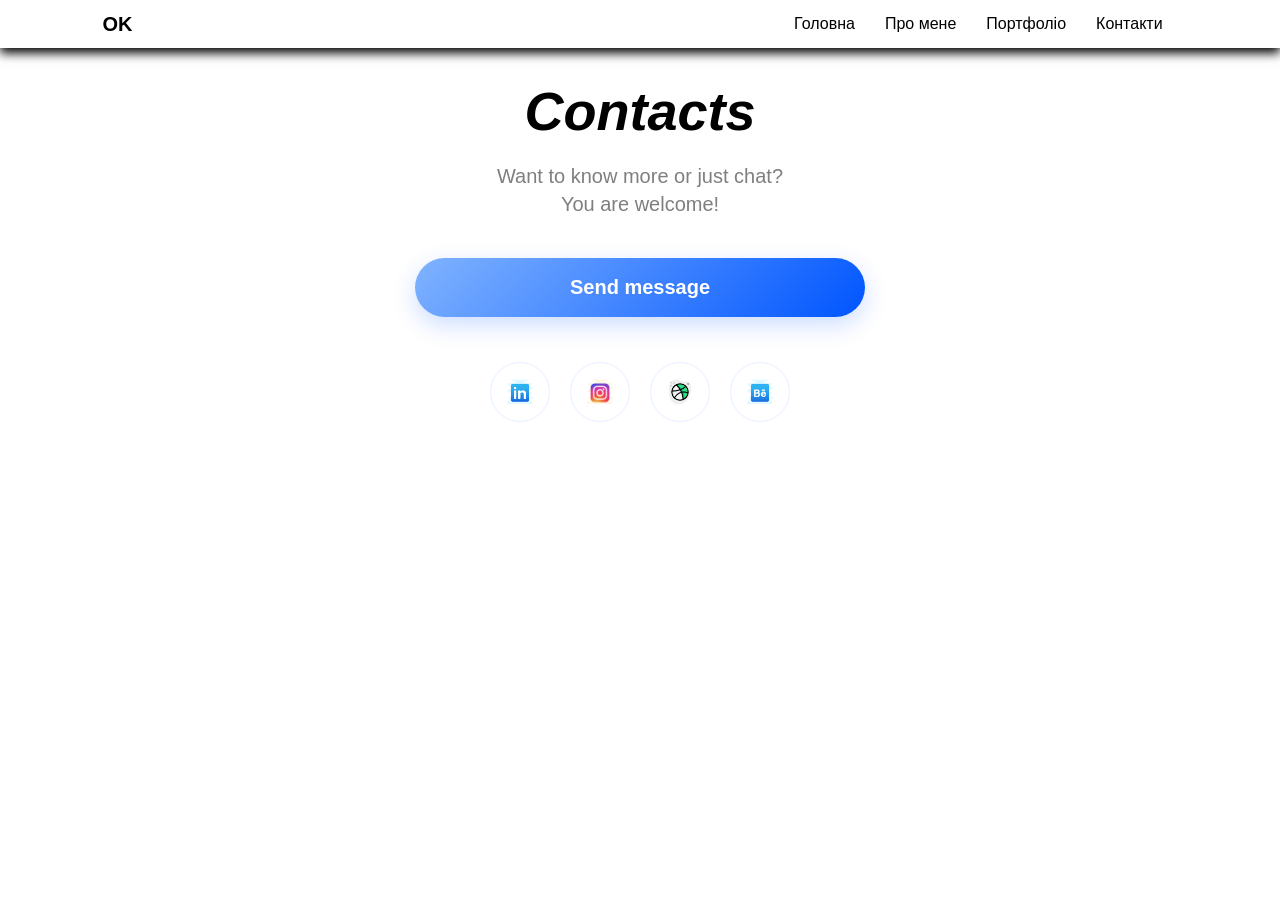
==== Contact.html @ 2362996b "Add files via upload" ====
<html>
<head>
<meta charset="UTF-8">
<meta name="viewport" content="width=device-width, initial-scale=1.0" />
<title>Головна</title>
<link rel='stylesheet' href='style.css'>
</head>
<body>
<section>
		<a href='#' class='logo'>OK</a>
		<nav>
			<ul>
				<li><a href='index.html'>Головна</a></li>
				<li><a href='Prome.html'>Про мене</a>
					<ul>
						<li><a href='Skils.html'>Навички</a>
						<ul>
							<li><a href='Word.html'>Microsof Word</a></li>
					<li><a href='Figma.html'>Figma</a></li>
					<li><a href='PDF.html'>Microsof PDF</a></li>
						</ul>
						</li>
					</ul>
					</li>
				<li><a href='Portfel.html'>Портфоліо</a>
				<ul>
					<li><a href='https://seasmokeoysterco.com'>Sea Smoke</a></li>
					<li><a href='https://dribbble.com/shots/27786717-Architecture-Studio-Website-Design-Make-Good'>Make</a></li>
					<li><a href='https://dribbble.com/shots/15870007-tipme-Tipping-app-concept'>TipeMe</a></li>
				</ul>
				</li>
				<li><a href='Contact.html'>Контакти</a></li>
			</ul>
		</nav>
	</section>
	<main class="contacts-section">
    <div class="contacts-container">
        <!-- Главный заголовок -->
        <h1 class="contacts-title">Contacts</h1>
        
        <!-- Подзаголовок (серый текст по центру) -->
        <p class="contacts-subtitle">
            Want to know more or just chat?<br>You are welcome!
        </p>
        
        <!-- Большая синяя кнопка (можно заменить '#' на ссылку на ваш Telegram или email) -->
        <a href="https://mail.google.com/mail/u/0/?fs=1&tf=cm" class="btn-send-message">Send message</a>
        
        <!-- Блок круглых социальных кнопок -->
        <div class="social-links">
            <!-- LinkedIn -->
            <a href="https://www.linkedin.com" class="social-icon-link" target="_blank" aria-label="LinkedIn">
                <img src="in.png" alt="LinkedIn">
            </a>
            <!-- Instagram -->
            <a href="https://www.instagram.com" class="social-icon-link" target="_blank" aria-label="Instagram">
                <img src="inst.png" alt="Instagram">
            </a>
            <!-- Dribbble (Иконка мяча) -->
            <a href="https://www.instagram.com" class="social-icon-link" target="_blank" aria-label="Dribbble">
                <img src="dr.png" alt="Dribbble">
            </a>
            <!-- Behance -->
            <a href="https://www.instagram.com" class="social-icon-link" target="_blank" aria-label="Behance">
                <img src="be.png" alt="Behance">
            </a>
        </div>
    </div>
</main>
</body>
</html>
---- style.css ----
*{
	margin:0;
	padding:0;
	box-sizing:border-box;
	font-family: sans-serif;
	list-style: none;
	text-decoration:none;
}
body{
	font-family: Calibri, Helveica, sans-serif;
	font-size: 14px;
}

section{
	position:fixed;
	top:0;
	left:0;
	right:0;
	background:#fff;
	display:flex;
	justify-content:space-between;
	align-items:center;
	padding: 0 8%;
	box-shadow: 0 5px 10px #000;
}

section .logo{
	font-size:20px;
	font-weight:900;
	color:#000;
	transition: .5s;
}

section .logo:hover{
transform: scale(1.2);
}

section nav ul li{
position:relative;
float:left; 
}
section nav ul li a{
	padding:15px;
	color:#000;
	font-size:16px;
	display:block;
}
section nav ul li a:hover{
	background:#000;
	color:#fff;
}

nav ul li ul {
	position:absolute;
	left:0;
	width:180px;
	background:#fff;
	display: none;
}

nav ul li ul li{
	width:100%;
	border: 1px solid rgba(0,0,0,.1);
}

nav ul li ul li ul{
	left:180px;
	top:0;
}

nav ul li:hover > ul{
	display:initial;
}


a{
text-decoration: none;	
}

div.hero{
	width: 896px;
	height:1316px;
	background-image: url(portrait.jpg);
	background-repeat: no-repeat;  
    background-position: center;   
    background-size: cover;        
	margin: 0 auto;  
	padding:100px;
}
.title {
  color: #ffffff;
  font-size: 80px;
  font-weight: 900;
  font-style: italic; /* Делаем шрифт наклонным, как в PDF */
  line-height: 1.1;
  letter-spacing: -0.5px;
  margin-bottom: 12px;
 
}

.sub {
  color: rgba(255, 255, 255, 0.85); /* Белый цвет с легкой прозрачностью */
  font-size: 26px;
  font-weight: 500;
}
.skills-card {
  width: 100%;
  background-color: #eef1f6; 
  padding: 40px 20px;
  box-sizing: border-box;
  margin-top: 30px;
}

/* Ограничиваем ширину контента, чтобы текст не улетал далеко от звёзд */
.skills-inner-content {
  max-width: 450px; /* Идеальное расстояние между текстом и звёздами */
  margin: 0 auto;   /* Центрирует список по центру экрана */
}

/* Увеличенный заголовок SKILLS */
.skills-main-title {
  font-family: 'Arial', sans-serif;
  font-size: 32px;
  font-weight: bold;
  letter-spacing: 1px;
  color: #111111;
  margin-bottom: 30px;
 
}

/* Строка с одним навыком */
.skill-item-row {
  display: flex;
  justify-content: space-between; 
  align-items: center;
  margin-bottom: 25px;
}

/* Название навыка */
.skill-item-name {
  font-family: 'Arial', sans-serif;
  font-size: 20px;
  font-weight: 600;
  color: #333333;
}

/* Группа звёзд */
.stars-group {
  display: flex;
  gap: 4px; /* Небольшой отступ между символами */
}

/* Стиль обычной (пустой/тусклой) звёздочки */
.star {
  font-size: 26px; /* Размер звёзд */
  color: #cbd5e1;  /* Светло-серый цвет */
  line-height: 1;
}

/* Закрашенная активная звёздочка */
.star.filled {
  color: #222222; /* Чёрный цвет для активных звёзд, как на макете */
}
/* СТИЛИ ДЛЯ НИЖНЕГО МЕНЮ */
.bottom-navigation {
  width: 100%;
  background-color: #ffffff; /* Белый фон панели, как на скриншоте */
  padding: 20px 0;           /* Внутренние отступы сверху и снизу */
  border-top: 1px solid #e2e8f0; /* Легкая аккуратная линия сверху панели */
  margin-top: 40px;          /* Отступ сверху от блока навыков */
}

/* Контейнер для центрирования ссылок */
.nav-inner-container {
  max-width: 450px;          /* Ограничиваем ширину, чтобы меню соответствовало списку навыков */
  margin: 0 auto;            /* Центрируем блок по центру экрана */
  display: flex;
  justify-content: space-between; /* Равномерно распределяем ссылки в один ряд */
  padding: 0 15px;           /* Небольшие отступы по бокам для мобильных */
}

/* Стили для ссылок меню */
.nav-link {
  font-family: 'Arial', sans-serif;
  font-size: 16px;           /* Размер шрифта, как на скриншоте */
  font-weight: 500;
  color: #000000;            /* Черный цвет текста */
  text-decoration: none;     /* Убираем стандартное подчеркивание ссылок */
  transition: color 0.2s ease; /* Плавный переход цвета при наведении */
}

/* Эффект при наведении курсора */
.nav-link:hover {
  color: #2b7fff;            /* При наведении ссылка станет синей, в цвет градиента */
}

/* Стили для ссылки-обёртки */
.instagram-click-link {
  display: inline-block;
  text-decoration: none;
  vertical-align: middle;
}

/* Стили для самой картинки-иконки */
.instagram-click-icon {
  width: 30px;              /* Идеальный размер иконки по ширине */
  height: 30px;             /* Идеальный размер иконки по высоте */
  object-fit: contain;      /* Защищает картинку от искажения и растягивания */
  transition: transform 0.2s ease, opacity 0.2s ease; /* Плавный эффект при наведении */
}

/* Эффект при наведении курсора */
.instagram-click-icon:hover {
  transform: scale(1.1);    /* Иконка слегка увеличится, показывая, что она кликабельна */
  opacity: 0.8;             /* Станет чуть-чуть прозрачнее */
}





/* Стили для ссылки-обёртки */
.telegram-click-link {
  display: inline-block;
  text-decoration: none;
  vertical-align: middle;
}

/* Стили для самой картинки-иконки */
.telegram-click-icon {
  width: 30px;              /* Идеальный размер иконки по ширине */
  height: 30px;             /* Идеальный размер иконки по высоте */
  object-fit: contain;      /* Защищает картинку от искажения и растягивания */
  transition: transform 0.2s ease, opacity 0.2s ease; /* Плавный эффект при наведении */
}

/* Эффект при наведении курсора */
.telegram-click-icon:hover {
  transform: scale(1.1);    /* Иконка слегка увеличится, показывая, что она кликабельна */
  opacity: 0.8;             /* Станет чуть-чуть прозрачнее */
}





.about-section {
    background-color: #ffffff; 
    padding: 80px 20px;       
    width: 100%;
    display: flex;
    justify-content: center;  
}

.about-container {
    max-width: 750px;
    width: 100%;
    text-align: center;       
    font-family: -apple-system, BlinkMacSystemFont, "Segoe UI", Roboto, Helvetica, Arial, sans-serif;
}

.about-title {
    font-size: 64px;
    font-weight: 900;
    font-style: italic;
    color: #000000; /* Заголовок остается глубоким черным */
    margin-bottom: 40px;
    letter-spacing: -1px;
}

.about-title span {
    color: #0055ff; 
}

.about-text {
    font-size: 24px;
    line-height: 1.5;
    color: #7f7f7f; /* Серый цвет для всего текста ("Hi, I'm..." и далее) */
    margin-bottom: 35px;
    font-weight: 400;
    margin-left: auto;
    margin-right: auto;
}

.about-text:last-child {
    margin-bottom: 0;
}







.skills-section {
    background-color: #f4f8ff; /* Очень легкий голубоватый фон секции */
    padding: 60px 20px;
    width: 100%;
    display: flex;
    justify-content: center;
}

.skills-container {
    max-width: 480px; /* Ограничиваем общую ширину для эффекта мобильного приложения */
    width: 100%;
    text-align: center;
    font-family: -apple-system, BlinkMacSystemFont, "Segoe UI", Roboto, Helvetica, Arial, sans-serif;
}

.skills-title {
    font-size: 48px;
    font-weight: 900;
    font-style: italic;
    color: #000000;
    margin-bottom: 10px;
}

.skills-subtitle {
    font-size: 18px;
    color: #7f7f7f;
    margin-bottom: 40px;
}

/* Сетка для карточек */
.skills-cards {
    display: flex;
    flex-direction: column;
    gap: 25px; /* Расстояние между карточками */
}

/* Сама карточка */
.skill-card {
    background-color: #f4f8ff;
    border-radius: 24px;
    padding: 25px 30px;
    box-shadow: 0 10px 30px rgba(0, 85, 255, 0.05); /* Легкая размытая тень */
    position: relative;
    overflow: hidden;
    text-align: left;
}

/* Синяя полоска в самом низу карточки */
.skill-card::after {
    content: '';
    position: absolute;
    bottom: 0;
    left: 10%;
    width: 80%;
    height: 4px;
    background: linear-gradient(90deg, #0055ff, #80b3ff);
    border-radius: 2px 2px 0 0;
}

/* Верхняя часть карточки (лого + имя) */
.skill-header {
    display: flex;
    align-items: center;
    gap: 20px;
    margin-bottom: 25px;
}

.skill-icon {
    width: 55px;
    height: 55px;
    object-fit: contain;
}

.skill-name {
    font-size: 24px;
    font-weight: 900;
    font-style: italic;
    line-height: 1.1;
    color: #000000;
}

/* Для Figma (название в одну строку) */
.skill-name-single {
    font-size: 24px;
    font-weight: 900;
    font-style: italic;
    color: #000000;
}

/* Нижняя часть карточки (тег + звезды) */
.skill-footer {
    display: flex;
    justify-content: space-between;
    align-items: center;
}

/* Синяя кнопка-тег "Perfectly" */
.skill-tag {
    background-color: #3b82f6;
    color: #ffffff;
    padding: 6px 20px;
    border-radius: 15px;
    font-size: 14px;
    font-weight: bold;
}

/* Блок со звездами */
.stars {
    display: flex;
    gap: 4px;
}

.star {
    font-size: 22px;
    color: #d1e2ff; /* Цвет пустых звезд */
}

.star.filled {
    color: #3b82f6; /* Синий цвет для заполненных звезд */
}
body.bg{
	background-color:#f4f8ff;
}




.portfolio-section {
    background-color: #ffffff; /* Чистый белый фон секции */
    padding: 60px 20px;
    width: 100%;
    display: flex;
    justify-content: center;
}

.portfolio-container {
    max-width: 480px; /* Ширина под мобильный формат макета */
    width: 100%;
    text-align: center;
    font-family: -apple-system, BlinkMacSystemFont, "Segoe UI", Roboto, Helvetica, Arial, sans-serif;
}

/* Крупный жирный заголовок курсивом */
.portfolio-title {
    font-size: 54px;
    font-weight: 900;
    font-style: italic;
    color: #0d1b2a; /* Очень темный сине-черный оттенок */
    margin-bottom: 50px;
    letter-spacing: -1px;
}

/* Контейнер списка проектов */
.portfolio-grid {
    display: flex;
    flex-direction: column;
    gap: 45px; /* Расстояние между проектами */
}

.portfolio-item {
    width: 100%;
}

/* Общий стиль ссылки-карточки */
.portfolio-link {
    text-decoration: none;
    display: inline-block;
    width: 100%;
    color: inherit;
}

/* Обертка для картинки, чтобы задать правильное скругление */
.portfolio-image-wrapper {
    width: 100%;
    border-radius: 36px; /* Сильное скругление углов как на макете */
    overflow: hidden;
    margin-bottom: 20px;
    box-shadow: 0 4px 20px rgba(0, 0, 0, 0.08); /* Легкая тень для объема */
    background-color: #e5e5e5; /* Серый фон пока картинка загружается */
    aspect-ratio: 16 / 9; /* Удерживает правильные пропорции прямоугольника */
}

.portfolio-image {
    width: 100%;
    height: 100%;
    object-fit: cover; /* Картинка красиво заполняет всю область */
    display: block;
    transition: transform 0.3s ease;
}

/* Небольшой эффект приближения при наведении мышки на работу */
.portfolio-link:hover .portfolio-image {
    transform: scale(1.03);
}

/* Стили текстовой подписи под картинкой */
.portfolio-item-title {
    font-size: 20px;
    font-weight: 500;
    color: #000000;
    text-decoration: underline; /* Подчеркнутый текст как на картинке */
    text-underline-offset: 6px; /* Небольшой отступ линии от текста */
    transition: color 0.2s ease;
}

/* Меняем цвет подчеркнутого текста при наведении */
.portfolio-link:hover .portfolio-item-title {
    color: #0055ff;
}





.contacts-section {
    background-color: #ffffff; /* Белый фон */
    padding: 80px 20px;
    width: 100%;
    display: flex;
    justify-content: center;
}

.contacts-container {
    max-width: 450px; /* Мобильная ширина по макету */
    width: 100%;
    text-align: center;
    font-family: -apple-system, BlinkMacSystemFont, "Segoe UI", Roboto, Helvetica, Arial, sans-serif;
}

/* Крупный жирный заголовок курсивом */
.contacts-title {
    font-size: 54px;
    font-weight: 900;
    font-style: italic;
    color: #000000;
    margin-bottom: 20px;
}

/* Серый текст описания */
.contacts-subtitle {
    font-size: 20px;
    line-height: 1.4;
    color: #7f7f7f;
    margin-bottom: 40px;
    font-weight: 400;
}

/* Большая кнопка "Send message" с градиентом */
.btn-send-message {
    display: block;
    width: 100%;
    background: linear-gradient(135deg, #80b3ff 0%, #0055ff 100%); /* Плавный градиент */
    color: #ffffff;
    font-size: 20px;
    font-weight: bold;
    text-decoration: none;
    padding: 18px 0;
    border-radius: 30px; /* Полностью скругленная кнопка */
    box-shadow: 0 8px 25px rgba(0, 85, 255, 0.2); /* Легкая синяя тень */
    margin-bottom: 45px;
    transition: transform 0.2s ease, box-shadow 0.2s ease;
}

/* Эффект при наведении на кнопку */
.btn-send-message:hover {
    transform: translateY(-2px);
    box-shadow: 0 12px 30px rgba(0, 85, 255, 0.3);
}

/* Контейнер для иконок соцсетей */
.social-links {
    display: flex;
    justify-content: center;
    gap: 20px; /* Расстояние между кругами */
}

/* Круглая подложка для иконок */
.social-icon-link {
    display: flex;
    align-items: center;
    justify-content: center;
    width: 60px;
    height: 60px;
    border: 1px solid #e5efff; /* Очень тонкая нежная рамка */
    border-radius: 50%; /* Идеальный круг */
    text-decoration: none;
    transition: background-color 0.2s ease, border-color 0.2s ease;
}

/* Размер иконок внутри круга */
.social-icon-link img {
    width: 26px;
    height: 26px;
    object-fit: contain;
}

/* Эффект при наведении на круглую иконку */
.social-icon-link:hover {
    background-color: #f0f5ff; /* Легкий синий фон при наведении */
    border-color: #0055ff;      /* Рамка становится ярче */
}









/* ===================================================
   ИЗОЛИРОВАННЫЙ БЛОК ГАЛЕРЕИ (ПК, ПЛАНШЕТ, СМАРТФОН)
====================================================== */

/* Обертка блока (задает независимый белый фон и отступы) */
.independent-gallery-wrapper {
    background-color: #ffffff !important;
    padding: 80px 20px !important;
    width: 100% !important;
    box-sizing: border-box !important;
    display: flex !important;
    justify-content: center !important;
}

/* Контейнер, ограничивающий максимальную ширину на ПК */
.independent-gallery-container {
    max-width: 1200px !important;
    width: 100% !important;
    box-sizing: border-box !important;
}

/* Независимый заголовок */
.independent-gallery-title {
    font-family: Arial, sans-serif !important;
    font-size: 36px !important;
    font-weight: 900 !important;
    font-style: italic !important;
    color: #000000 !important;
    text-align: center !important;
    margin: 0 0 40px 0 !important;
}

/* Сетка: по умолчанию режим для ПК (4 колонки в ряд) */
.independent-gallery-grid {
    display: grid !important;
    grid-template-columns: repeat(4, 1fr) !important;
    gap: 20px !important;
    width: 100% !important;
    box-sizing: border-box !important;
}

/* Элемент сетки */
.independent-gallery-item {
    position: relative !important;
    border-radius: 20px !important;
    overflow: hidden !important;
    aspect-ratio: 1 / 1 !important; /* Квадратные карточки */
    box-shadow: 0 4px 15px rgba(0,0,0,0.06) !important;
    cursor: pointer !important;
    box-sizing: border-box !important;
}

/* Картинка внутри карточки */
.independent-gallery-img {
    width: 100% !important;
    height: 100% !important;
    object-fit: cover !important;
    display: block !important;
    transition: transform 0.4s ease !important;
}

/* Синий фон-эффект при наведении */
.independent-gallery-overlay {
    position: absolute !important;
    top: 0 !important;
    left: 0 !important;
    width: 100% !important;
    height: 100% !important;
    background-color: rgba(0, 85, 255, 0.75) !important;
    display: flex !important;
    align-items: center !important;
    justify-content: center !important;
    opacity: 0 !important;
    transition: opacity 0.3s ease !important;
}

/* Кнопка внутри эффекта наведения */
.independent-gallery-btn {
    color: #ffffff !important;
    font-family: Arial, sans-serif !important;
    font-weight: bold !important;
    font-size: 16px !important;
    border: 2px solid #ffffff !important;
    padding: 8px 20px !important;
    border-radius: 20px !important;
    text-transform: uppercase !important;
}

/* Работа анимации ховера */
.independent-gallery-item:hover .independent-gallery-img {
    transform: scale(1.08) !important;
}
.independent-gallery-item:hover .independent-gallery-overlay {
    opacity: 1 !important;
}

/* ===================================================
   АДАПТИВНЫЕ МЕДИА-ЗАПРОСЫ ДЛЯ ЭТОГО БЛОКА
====================================================== */

/* 📟 ДЛЯ ПЛАНШЕТОВ (Экран меньше 992px) — Сетка превращается в 2х2 */
@media (max-width: 992px) {
    .independent-gallery-grid {
        grid-template-columns: repeat(2, 1fr) !important;
        gap: 15px !important;
    }
}

/* 📱 ДЛЯ СМАРТФОНОВ (Экран меньше 576px) — Картинки выстраиваются в 1 колонку */
@media (max-width: 576px) {
    .independent-gallery-grid {
        grid-template-columns: repeat(1, 1fr) !important;
        gap: 20px !important;
    }
    
    .independent-gallery-item {
        aspect-ratio: 4 / 3 !important; /* На телефонах прямоугольный вид удобнее */
    }
}
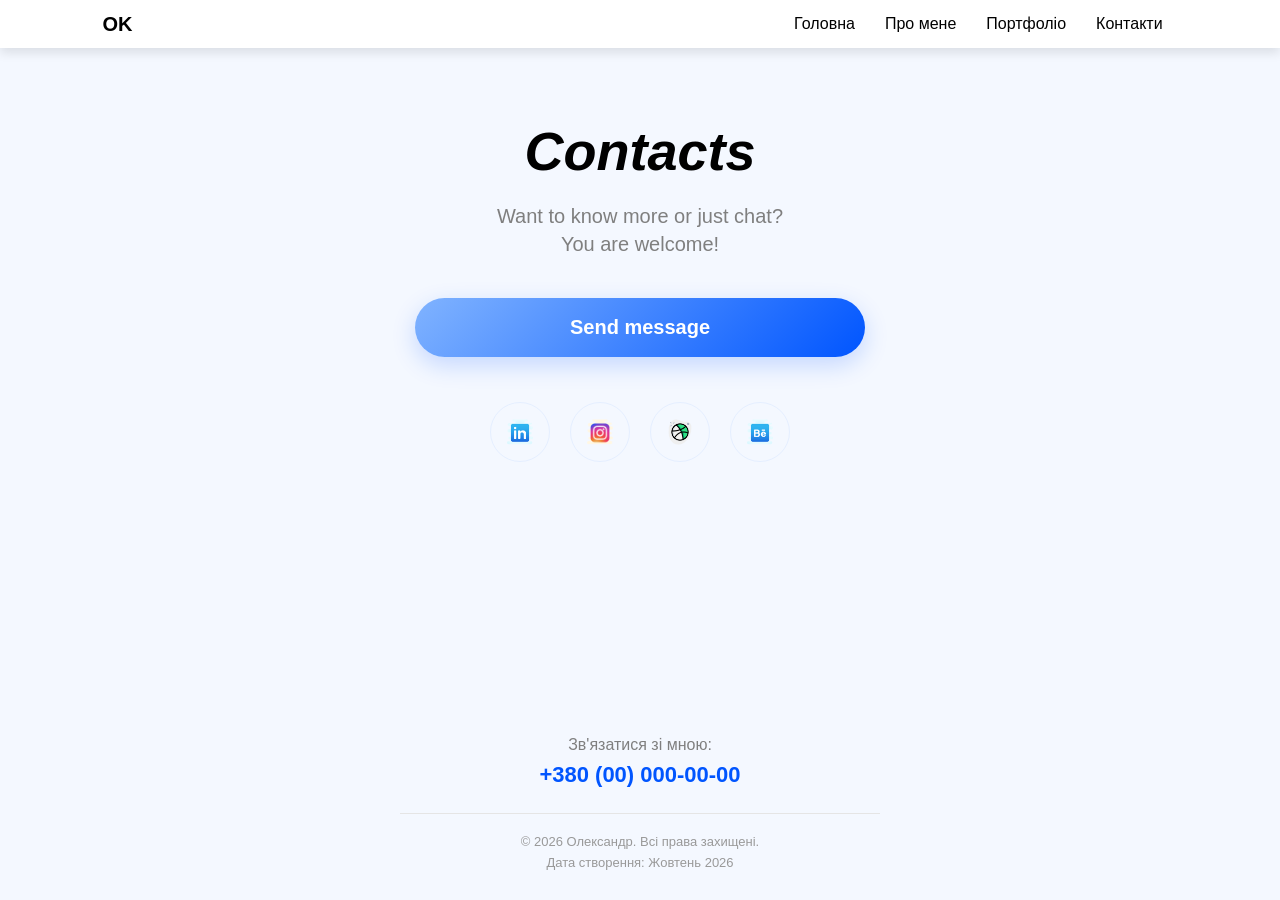
==== commit d2a10d8f: "Add files via upload" ====
--- a/Contact.html
+++ b/Contact.html
@@ -5,7 +5,7 @@
 <title>Головна</title>
 <link rel='stylesheet' href='style.css'>
 </head>
-<body>
+<body class='bg'>
 <section>
 		<a href='#' class='logo'>OK</a>
 		<nav>
@@ -67,5 +67,28 @@
         </div>
     </div>
 </main>
+<!-- АВТОНОМНИЙ ПРОЗОРИЙ ПІДВАЛ САЙТУ (FOOTER) -->
+<footer class="uc-centered-footer">
+    <div class="uc-centered-container">
+        
+        <!-- Номер телефону -->
+        <div class="uc-centered-row">
+            <span class="uc-centered-label">Зв'язатися зі мною:</span>
+            <!-- Замініть номер на свій реальний -->
+            <a href="tel:+380000000000" class="uc-centered-phone">+380 (00) 000-00-00</a>
+        </div>
+        
+        <!-- Тонка світла лінія розмежування -->
+        <hr class="uc-centered-divider">
+        
+        <!-- Дати та копірайт -->
+        <div class="uc-centered-info-block">
+            <p class="uc-centered-copy">&copy; 2026 Олександр. Всі права захищені.</p>
+            <p class="uc-centered-date">Дата створення: Жовтень 2026</p>
+        </div>
+        
+    </div>
+</footer>
+<!-- /АВТОНОМНИЙ ПРОЗОРИЙ ПІДВАЛ САЙТУ (FOOTER) -->
 </body>
 </html>
--- a/style.css
+++ b/style.css
@@ -1,597 +1,972 @@
-*{
-	margin:0;
-	padding:0;
-	box-sizing:border-box;
-	font-family: sans-serif;
-	list-style: none;
-	text-decoration:none;
-}
-body{
-	font-family: Calibri, Helveica, sans-serif;
-	font-size: 14px;
-}
-
-section{
-	position:fixed;
-	top:0;
-	left:0;
-	right:0;
-	background:#fff;
-	display:flex;
-	justify-content:space-between;
-	align-items:center;
-	padding: 0 8%;
-	box-shadow: 0 5px 10px #000;
-}
-
-section .logo{
-	font-size:20px;
-	font-weight:900;
-	color:#000;
-	transition: .5s;
-}
-
-section .logo:hover{
-transform: scale(1.2);
-}
-
-section nav ul li{
-position:relative;
-float:left; 
-}
-section nav ul li a{
-	padding:15px;
-	color:#000;
-	font-size:16px;
-	display:block;
-}
-section nav ul li a:hover{
-	background:#000;
-	color:#fff;
-}
-
-nav ul li ul {
-	position:absolute;
-	left:0;
-	width:180px;
-	background:#fff;
-	display: none;
-}
-
-nav ul li ul li{
-	width:100%;
-	border: 1px solid rgba(0,0,0,.1);
-}
-
-nav ul li ul li ul{
-	left:180px;
-	top:0;
-}
-
-nav ul li:hover > ul{
-	display:initial;
-}
-
-
-a{
-text-decoration: none;	
-}
-
-div.hero{
-	width: 896px;
-	height:1316px;
-	background-image: url(portrait.jpg);
-	background-repeat: no-repeat;  
-    background-position: center;   
-    background-size: cover;        
-	margin: 0 auto;  
-	padding:100px;
-}
-.title {
-  color: #ffffff;
-  font-size: 80px;
-  font-weight: 900;
-  font-style: italic; /* Делаем шрифт наклонным, как в PDF */
-  line-height: 1.1;
-  letter-spacing: -0.5px;
-  margin-bottom: 12px;
- 
-}
-
-.sub {
-  color: rgba(255, 255, 255, 0.85); /* Белый цвет с легкой прозрачностью */
-  font-size: 26px;
-  font-weight: 500;
-}
-.skills-card {
-  width: 100%;
-  background-color: #eef1f6; 
-  padding: 40px 20px;
-  box-sizing: border-box;
-  margin-top: 30px;
-}
-
-/* Ограничиваем ширину контента, чтобы текст не улетал далеко от звёзд */
-.skills-inner-content {
-  max-width: 450px; /* Идеальное расстояние между текстом и звёздами */
-  margin: 0 auto;   /* Центрирует список по центру экрана */
-}
-
-/* Увеличенный заголовок SKILLS */
-.skills-main-title {
-  font-family: 'Arial', sans-serif;
-  font-size: 32px;
-  font-weight: bold;
-  letter-spacing: 1px;
-  color: #111111;
-  margin-bottom: 30px;
- 
-}
-
-/* Строка с одним навыком */
-.skill-item-row {
-  display: flex;
-  justify-content: space-between; 
-  align-items: center;
-  margin-bottom: 25px;
-}
-
-/* Название навыка */
-.skill-item-name {
-  font-family: 'Arial', sans-serif;
-  font-size: 20px;
-  font-weight: 600;
-  color: #333333;
-}
-
-/* Группа звёзд */
-.stars-group {
-  display: flex;
-  gap: 4px; /* Небольшой отступ между символами */
-}
-
-/* Стиль обычной (пустой/тусклой) звёздочки */
-.star {
-  font-size: 26px; /* Размер звёзд */
-  color: #cbd5e1;  /* Светло-серый цвет */
-  line-height: 1;
-}
-
-/* Закрашенная активная звёздочка */
-.star.filled {
-  color: #222222; /* Чёрный цвет для активных звёзд, как на макете */
-}
-/* СТИЛИ ДЛЯ НИЖНЕГО МЕНЮ */
-.bottom-navigation {
-  width: 100%;
-  background-color: #ffffff; /* Белый фон панели, как на скриншоте */
-  padding: 20px 0;           /* Внутренние отступы сверху и снизу */
-  border-top: 1px solid #e2e8f0; /* Легкая аккуратная линия сверху панели */
-  margin-top: 40px;          /* Отступ сверху от блока навыков */
-}
-
-/* Контейнер для центрирования ссылок */
-.nav-inner-container {
-  max-width: 450px;          /* Ограничиваем ширину, чтобы меню соответствовало списку навыков */
-  margin: 0 auto;            /* Центрируем блок по центру экрана */
-  display: flex;
-  justify-content: space-between; /* Равномерно распределяем ссылки в один ряд */
-  padding: 0 15px;           /* Небольшие отступы по бокам для мобильных */
-}
-
-/* Стили для ссылок меню */
-.nav-link {
-  font-family: 'Arial', sans-serif;
-  font-size: 16px;           /* Размер шрифта, как на скриншоте */
-  font-weight: 500;
-  color: #000000;            /* Черный цвет текста */
-  text-decoration: none;     /* Убираем стандартное подчеркивание ссылок */
-  transition: color 0.2s ease; /* Плавный переход цвета при наведении */
-}
-
-/* Эффект при наведении курсора */
-.nav-link:hover {
-  color: #2b7fff;            /* При наведении ссылка станет синей, в цвет градиента */
-}
-
-/* Стили для ссылки-обёртки */
-.instagram-click-link {
-  display: inline-block;
-  text-decoration: none;
-  vertical-align: middle;
-}
-
-/* Стили для самой картинки-иконки */
-.instagram-click-icon {
-  width: 30px;              /* Идеальный размер иконки по ширине */
-  height: 30px;             /* Идеальный размер иконки по высоте */
-  object-fit: contain;      /* Защищает картинку от искажения и растягивания */
-  transition: transform 0.2s ease, opacity 0.2s ease; /* Плавный эффект при наведении */
-}
-
-/* Эффект при наведении курсора */
-.instagram-click-icon:hover {
-  transform: scale(1.1);    /* Иконка слегка увеличится, показывая, что она кликабельна */
-  opacity: 0.8;             /* Станет чуть-чуть прозрачнее */
-}
-
-
-
-
-
-/* Стили для ссылки-обёртки */
-.telegram-click-link {
-  display: inline-block;
-  text-decoration: none;
-  vertical-align: middle;
-}
-
-/* Стили для самой картинки-иконки */
-.telegram-click-icon {
-  width: 30px;              /* Идеальный размер иконки по ширине */
-  height: 30px;             /* Идеальный размер иконки по высоте */
-  object-fit: contain;      /* Защищает картинку от искажения и растягивания */
-  transition: transform 0.2s ease, opacity 0.2s ease; /* Плавный эффект при наведении */
-}
-
-/* Эффект при наведении курсора */
-.telegram-click-icon:hover {
-  transform: scale(1.1);    /* Иконка слегка увеличится, показывая, что она кликабельна */
-  opacity: 0.8;             /* Станет чуть-чуть прозрачнее */
-}
-
-
-
-
-
-.about-section {
-    background-color: #ffffff; 
-    padding: 80px 20px;       
-    width: 100%;
-    display: flex;
-    justify-content: center;  
-}
-
-.about-container {
-    max-width: 750px;
-    width: 100%;
-    text-align: center;       
-    font-family: -apple-system, BlinkMacSystemFont, "Segoe UI", Roboto, Helvetica, Arial, sans-serif;
-}
-
-.about-title {
-    font-size: 64px;
-    font-weight: 900;
-    font-style: italic;
-    color: #000000; /* Заголовок остается глубоким черным */
-    margin-bottom: 40px;
-    letter-spacing: -1px;
-}
-
-.about-title span {
-    color: #0055ff; 
-}
-
-.about-text {
-    font-size: 24px;
-    line-height: 1.5;
-    color: #7f7f7f; /* Серый цвет для всего текста ("Hi, I'm..." и далее) */
-    margin-bottom: 35px;
-    font-weight: 400;
-    margin-left: auto;
-    margin-right: auto;
-}
-
-.about-text:last-child {
-    margin-bottom: 0;
-}
-
-
-
-
-
-
-
-.skills-section {
-    background-color: #f4f8ff; /* Очень легкий голубоватый фон секции */
-    padding: 60px 20px;
-    width: 100%;
-    display: flex;
-    justify-content: center;
-}
-
-.skills-container {
-    max-width: 480px; /* Ограничиваем общую ширину для эффекта мобильного приложения */
-    width: 100%;
-    text-align: center;
-    font-family: -apple-system, BlinkMacSystemFont, "Segoe UI", Roboto, Helvetica, Arial, sans-serif;
-}
-
-.skills-title {
-    font-size: 48px;
-    font-weight: 900;
-    font-style: italic;
-    color: #000000;
-    margin-bottom: 10px;
-}
-
-.skills-subtitle {
-    font-size: 18px;
-    color: #7f7f7f;
-    margin-bottom: 40px;
-}
-
-/* Сетка для карточек */
-.skills-cards {
-    display: flex;
-    flex-direction: column;
-    gap: 25px; /* Расстояние между карточками */
-}
-
-/* Сама карточка */
-.skill-card {
-    background-color: #f4f8ff;
-    border-radius: 24px;
-    padding: 25px 30px;
-    box-shadow: 0 10px 30px rgba(0, 85, 255, 0.05); /* Легкая размытая тень */
-    position: relative;
-    overflow: hidden;
-    text-align: left;
-}
-
-/* Синяя полоска в самом низу карточки */
-.skill-card::after {
-    content: '';
-    position: absolute;
-    bottom: 0;
-    left: 10%;
-    width: 80%;
-    height: 4px;
-    background: linear-gradient(90deg, #0055ff, #80b3ff);
-    border-radius: 2px 2px 0 0;
-}
-
-/* Верхняя часть карточки (лого + имя) */
-.skill-header {
-    display: flex;
-    align-items: center;
-    gap: 20px;
-    margin-bottom: 25px;
-}
-
-.skill-icon {
-    width: 55px;
-    height: 55px;
-    object-fit: contain;
-}
-
-.skill-name {
-    font-size: 24px;
-    font-weight: 900;
-    font-style: italic;
-    line-height: 1.1;
-    color: #000000;
-}
-
-/* Для Figma (название в одну строку) */
-.skill-name-single {
-    font-size: 24px;
-    font-weight: 900;
-    font-style: italic;
-    color: #000000;
-}
-
-/* Нижняя часть карточки (тег + звезды) */
-.skill-footer {
-    display: flex;
-    justify-content: space-between;
-    align-items: center;
-}
-
-/* Синяя кнопка-тег "Perfectly" */
-.skill-tag {
-    background-color: #3b82f6;
-    color: #ffffff;
-    padding: 6px 20px;
-    border-radius: 15px;
-    font-size: 14px;
-    font-weight: bold;
-}
-
-/* Блок со звездами */
-.stars {
-    display: flex;
-    gap: 4px;
-}
-
-.star {
-    font-size: 22px;
-    color: #d1e2ff; /* Цвет пустых звезд */
-}
-
-.star.filled {
-    color: #3b82f6; /* Синий цвет для заполненных звезд */
-}
-body.bg{
-	background-color:#f4f8ff;
-}
-
-
-
-
-.portfolio-section {
-    background-color: #ffffff; /* Чистый белый фон секции */
-    padding: 60px 20px;
-    width: 100%;
-    display: flex;
-    justify-content: center;
-}
-
-.portfolio-container {
-    max-width: 480px; /* Ширина под мобильный формат макета */
-    width: 100%;
-    text-align: center;
-    font-family: -apple-system, BlinkMacSystemFont, "Segoe UI", Roboto, Helvetica, Arial, sans-serif;
-}
-
-/* Крупный жирный заголовок курсивом */
-.portfolio-title {
-    font-size: 54px;
-    font-weight: 900;
-    font-style: italic;
-    color: #0d1b2a; /* Очень темный сине-черный оттенок */
-    margin-bottom: 50px;
-    letter-spacing: -1px;
-}
-
-/* Контейнер списка проектов */
-.portfolio-grid {
-    display: flex;
-    flex-direction: column;
-    gap: 45px; /* Расстояние между проектами */
-}
-
-.portfolio-item {
-    width: 100%;
-}
-
-/* Общий стиль ссылки-карточки */
-.portfolio-link {
-    text-decoration: none;
-    display: inline-block;
-    width: 100%;
-    color: inherit;
-}
-
-/* Обертка для картинки, чтобы задать правильное скругление */
-.portfolio-image-wrapper {
-    width: 100%;
-    border-radius: 36px; /* Сильное скругление углов как на макете */
-    overflow: hidden;
-    margin-bottom: 20px;
-    box-shadow: 0 4px 20px rgba(0, 0, 0, 0.08); /* Легкая тень для объема */
-    background-color: #e5e5e5; /* Серый фон пока картинка загружается */
-    aspect-ratio: 16 / 9; /* Удерживает правильные пропорции прямоугольника */
-}
-
-.portfolio-image {
+*{
+	margin:0;
+	padding:0;
+	box-sizing:border-box;
+	font-family: sans-serif;
+	list-style: none;
+	text-decoration:none;
+}
+
+/* Прижимаем футер к низу экрана на всех страницах */
+html, body {
+	height: 100%;
+}
+
+body{
+	font-family: Calibri, Helvetica, sans-serif;
+	font-size: 14px;
+	display: flex;
+	flex-direction: column;
+	min-height: 100vh;
+}
+
+/* ВЕРХНЕЕ МЕНЮ */
+section{
+	position: fixed;
+	top:0;
+	left:0;
+	right:0;
+	background:#fff;
+	display:flex;
+	justify-content:space-between;
+	align-items:center;
+	padding: 0 8%;
+	box-shadow: 0 5px 10px rgba(0,0,0,0.1);
+	z-index: 9999 !important; /* Навигация всегда поверх контента */
+}
+
+section .logo{
+	font-size:20px;
+	font-weight:900;
+	color:#000;
+	transition: .5s;
+}
+
+section .logo:hover{
+	transform: scale(1.2);
+}
+
+section nav ul li{
+	position:relative;
+	float:left; 
+}
+
+section nav ul li a{
+	padding:15px;
+	color:#000;
+	font-size:16px;
+	display:block;
+}
+
+section nav ul li a:hover{
+	background:#000;
+	color:#fff;
+}
+
+nav ul li ul {
+	position:absolute;
+	left:0;
+	width:180px;
+	background:#fff;
+	display: none;
+}
+
+nav ul li ul li{
+	width:100%;
+	border: 1px solid rgba(0,0,0,.1);
+}
+
+nav ul li ul li ul{
+	left:180px;
+	top:0;
+}
+
+nav ul li:hover > ul{
+	display:initial;
+}
+
+a{
+	text-decoration: none;	
+}
+
+/* БЛОК HERO (ГЛАВНЫЙ БАННЕР) — СИНИЙ ГРАДИЕНТ + ФОТО СПРАВА */
+div.hero {
+	width: 100%; 
+	max-width: 100%; 
+	height: 100vh; /* Занимает ровно один экран по высоте */
+	min-height: 550px; 
+	
+	/* 1. Задаем синий градиент на весь фон, как на макете */
+	background-color: #5b9bfb;
+	background-image: linear-gradient(135deg, #7cb1ff 0%, #3a82f6 100%);
+	
+	/* 2. Поверх градиента накладываем вашу фотографию в арке */
+	background-image: url(portrait.jpg), linear-gradient(135deg, #7cb1ff 0%, #3a82f6 100%);
+	background-repeat: no-repeat;  
+	
+	/* 3. Размещаем фото в правой части с красивым отступом от краев */
+	background-position: right 10% bottom 0px; 
+	
+	/* 4. Настраиваем размер: фото подстроится под высоту экрана, а градиент заполнит всё остальное */
+	background-size: contain, cover;        
+	
+	margin: 0 auto;  
+	padding: 0 8%; 
+	display: flex;
+	flex-direction: column;
+	justify-content: center; 
+	align-items: flex-start; 
+	position: relative;
+}
+
+
+.title {
+	color: #ffffff;
+	font-size: 80px;
+	font-weight: 900;
+	font-style: italic;
+	line-height: 1.1;
+	letter-spacing: -0.5px;
+	margin-bottom: 12px;
+}
+
+.sub {
+	color: rgba(255, 255, 255, 0.85);
+	font-size: 26px;
+	font-weight: 500;
+}
+
+/* СТАРЫЙ БЛОК НАВЫКОВ */
+.skills-card {
+	width: 100%;
+	background-color: #eef1f6; 
+	padding: 40px 20px;
+	box-sizing: border-box;
+	margin-top: 30px;
+}
+
+.skills-inner-content {
+	max-width: 450px;
+	margin: 0 auto;
+}
+
+.skills-main-title {
+	font-family: 'Arial', sans-serif;
+	font-size: 32px;
+	font-weight: bold;
+	letter-spacing: 1px;
+	color: #111111;
+	margin-bottom: 30px;
+}
+
+.skill-item-row {
+	display: flex;
+	justify-content: space-between; 
+	align-items: center;
+	margin-bottom: 25px;
+}
+
+.skill-item-name {
+	font-family: 'Arial', sans-serif;
+	font-size: 20px;
+	font-weight: 600;
+	color: #333333;
+}
+
+.stars-group {
+	display: flex;
+	gap: 4px;
+}
+
+.star {
+	font-size: 26px;
+	color: #cbd5e1;
+	line-height: 1;
+}
+
+.star.filled {
+	color: #222222;
+}
+
+/* НИЖНЕЕ МЕНЮ */
+.bottom-navigation {
+	width: 100%;
+	background-color: #ffffff;
+	padding: 20px 0;
+	border-top: 1px solid #e2e8f0;
+	margin-top: 40px;
+}
+
+.nav-inner-container {
+	max-width: 450px;
+	margin: 0 auto;
+	display: flex;
+	justify-content: space-between;
+	padding: 0 15px;
+}
+
+.nav-link {
+	font-family: 'Arial', sans-serif;
+	font-size: 16px;
+	font-weight: 500;
+	color: #000000;
+	text-decoration: none;
+	transition: color 0.2s ease;
+}
+
+.nav-link:hover {
+	color: #2b7fff;
+}
+
+/* ИКОНКИ МЕССЕНДЖЕРОВ */
+.instagram-click-link, .telegram-click-link {
+	display: inline-block;
+	text-decoration: none;
+	vertical-align: middle;
+}
+
+.instagram-click-icon, .telegram-click-icon {
+	width: 30px;
+	height: 30px;
+	object-fit: contain;
+	transition: transform 0.2s ease, opacity 0.2s ease;
+}
+
+.instagram-click-icon:hover, .telegram-click-icon:hover {
+	transform: scale(1.1);
+	opacity: 0.8;
+}
+
+/* БЛОК ОБО МНЕ */
+.about-section {
+	background-color: #ffffff; 
+	padding: 120px 20px 80px 20px; /* Отступ сверху увеличен из-за фиксированного меню */
+	width: 100%;
+	display: flex;
+	justify-content: center;  
+}
+
+.about-container {
+	max-width: 750px;
+	width: 100%;
+	text-align: center;       
+	font-family: -apple-system, BlinkMacSystemFont, "Segoe UI", Roboto, Helvetica, Arial, sans-serif;
+}
+
+.about-title {
+	font-size: 64px;
+	font-weight: 900;
+	font-style: italic;
+	color: #000000;
+	margin-bottom: 40px;
+	letter-spacing: -1px;
+}
+
+.about-title span {
+	color: #0055ff; 
+}
+
+.about-text {
+	font-size: 24px;
+	line-height: 1.5;
+	color: #7f7f7f;
+	margin-bottom: 35px;
+	font-weight: 400;
+	margin-left: auto;
+	margin-right: auto;
+}
+
+.about-text:last-child {
+	margin-bottom: 0;
+}
+
+/* СОВРЕМЕННЫЙ БЛОК НАВЫКОВ С КАРТОЧКАМИ */
+.skills-section {
+	background-color: #f4f8ff;
+	padding: 120px 20px 60px 20px;
+	width: 100%;
+	display: flex;
+	justify-content: center;
+}
+
+.skills-container {
+	max-width: 480px;
+	width: 100%;
+	text-align: center;
+	font-family: -apple-system, BlinkMacSystemFont, "Segoe UI", Roboto, Helvetica, Arial, sans-serif;
+}
+
+.skills-title {
+	font-size: 48px;
+	font-weight: 900;
+	font-style: italic;
+	color: #000000;
+	margin-bottom: 10px;
+}
+
+.skills-subtitle {
+	font-size: 18px;
+	color: #7f7f7f;
+	margin-bottom: 40px;
+}
+
+.skills-cards {
+	display: flex;
+	flex-direction: column;
+	gap: 25px;
+}
+
+.skill-card {
+	background-color: #ffffff; /* Исправлено на белый, чтобы карточки выделялись */
+	border-radius: 24px;
+	padding: 25px 30px;
+	box-shadow: 0 10px 30px rgba(0, 85, 255, 0.05);
+	position: relative;
+	overflow: hidden;
+	text-align: left;
+}
+
+.skill-card::after {
+	content: '';
+	position: absolute;
+	bottom: 0;
+	left: 10%;
+	width: 80%;
+	height: 4px;
+	background: linear-gradient(90deg, #0055ff, #80b3ff);
+	border-radius: 2px 2px 0 0;
+}
+
+.skill-header {
+	display: flex;
+	align-items: center;
+	gap: 20px;
+	margin-bottom: 25px;
+}
+
+.skill-icon {
+	width: 55px;
+	height: 55px;
+	object-fit: contain;
+}
+
+.skill-name, .skill-name-single {
+	font-size: 24px;
+	font-weight: 900;
+	font-style: italic;
+	color: #000000;
+}
+
+.skill-name {
+	line-height: 1.1;
+}
+
+.skill-footer {
+	display: flex;
+	justify-content: space-between;
+	align-items: center;
+}
+
+.skill-tag {
+	background-color: #3b82f6;
+	color: #ffffff;
+	padding: 6px 20px;
+	border-radius: 15px;
+	font-size: 14px;
+	font-weight: bold;
+}
+
+.stars {
+	display: flex;
+	gap: 4px;
+}
+
+.stars .star {
+	font-size: 22px;
+	color: #d1e2ff;
+}
+
+.stars .star.filled {
+	color: #3b82f6;
+}
+
+body.bg{
+	background-color:#f4f8ff;
+}
+
+/* БЛОК ПОРТФОЛИО */
+.portfolio-section {
+	background-color: #ffffff;
+	padding: 120px 20px 60px 20px;
+	width: 100%;
+	display: flex;
+	justify-content: center;
+}
+
+.portfolio-container {
+	max-width: 480px;
+	width: 100%;
+	text-align: center;
+	font-family: -apple-system, BlinkMacSystemFont, "Segoe UI", Roboto, Helvetica, Arial, sans-serif;
+}
+
+.portfolio-title {
+	font-size: 54px;
+	font-weight: 900;
+	font-style: italic;
+	color: #0d1b2a;
+	margin-bottom: 50px;
+	letter-spacing: -1px;
+}
+
+.portfolio-grid {
+	display: flex;
+	flex-direction: column;
+	gap: 45px;
+}
+
+.portfolio-item {
+	width: 100%;
+}
+
+.portfolio-link {
+	text-decoration: none;
+	display: inline-block;
+	width: 100%;
+	color: inherit;
+}
+
+.portfolio-image-wrapper {
+	width: 100%;
+	border-radius: 36px;
+	overflow: hidden;
+	margin-bottom: 20px;
+	box-shadow: 0 4px 20px rgba(0, 0, 0, 0.08);
+	background-color: #e5e5e5;
+	aspect-ratio: 16 / 9;
+}
+
+.portfolio-image {
+	width: 100%;
+	height: 100%;
+	object-fit: cover;
+	display: block;
+	transition: transform 0.3s ease;
+}
+
+.portfolio-link:hover .portfolio-image {
+	transform: scale(1.03);
+}
+
+.portfolio-item-title {
+	font-size: 20px;
+	font-weight: 500;
+	color: #000000;
+	text-decoration: underline;
+	text-underline-offset: 6px;
+	transition: color 0.2s ease;
+}
+
+.portfolio-link:hover .portfolio-item-title {
+	color: #0055ff;
+}
+
+/* БЛОК КОНТАКТОВ */
+.contacts-section {
+	background-color: #f4f8ff;
+	padding: 120px 20px 80px 20px;
+	width: 100%;
+	display: flex;
+	justify-content: center;
+}
+
+.contacts-container {
+	max-width: 450px;
+	width: 100%;
+	text-align: center;
+	font-family: -apple-system, BlinkMacSystemFont, "Segoe UI", Roboto, Helvetica, Arial, sans-serif;
+}
+
+.contacts-title {
+	font-size: 54px;
+	font-weight: 900;
+	font-style: italic;
+	color: #000000;
+	margin-bottom: 20px;
+}
+
+.contacts-subtitle {
+	font-size: 20px;
+	line-height: 1.4;
+	color: #7f7f7f;
+	margin-bottom: 40px;
+	font-weight: 400;
+}
+
+.btn-send-message {
+	display: block;
+	width: 100%;
+	background: linear-gradient(135deg, #80b3ff 0%, #0055ff 100%);
+	color: #ffffff;
+	font-size: 20px;
+	font-weight: bold;
+	text-decoration: none;
+	padding: 18px 0;
+	border-radius: 30px;
+	box-shadow: 0 8px 25px rgba(0, 85, 255, 0.2);
+	margin-bottom: 45px;
+	transition: transform 0.2s ease, box-shadow 0.2s ease;
+}
+
+.btn-send-message:hover {
+	transform: translateY(-2px);
+	box-shadow: 0 12px 30px rgba(0, 85, 255, 0.3);
+}
+
+.social-links {
+	display: flex;
+	justify-content: center;
+	gap: 20px;
+}
+
+.social-icon-link {
+	display: flex;
+	align-items: center;
+	justify-content: center;
+	width: 60px;
+	height: 60px;
+	border: 1px solid #e5efff;
+	border-radius: 50%;
+	text-decoration: none;
+	transition: background-color 0.2s ease, border-color 0.2s ease;
+}
+
+.social-icon-link img {
+	width: 26px;
+	height: 26px;
+	object-fit: contain;
+}
+
+.social-icon-link:hover {
+	background-color: #f0f5ff;
+	border-color: #0055ff;
+}
+
+/* NIEZALEŻNA GALERIA (4 КАРТИНКИ) */
+.independent-gallery-wrapper {
+	background-color: #ffffff !important;
+	padding: 120px 20px 80px 20px !important;
+	width: 100% !important;
+	box-sizing: border-box !important;
+	display: flex !important;
+	justify-content: center !important;
+}
+
+.independent-gallery-container {
+	max-width: 1200px !important;
+	width: 100% !important;
+	box-sizing: border-box !important;
+}
+
+.independent-gallery-title {
+	font-family: Arial, sans-serif !important;
+	font-size: 36px !important;
+	font-weight: 900 !important;
+	font-style: italic !important;
+	color: #000000 !important;
+	text-align: center !important;
+	margin: 0 0 40px 0 !important;
+}
+
+.independent-gallery-grid {
+	display: grid !important;
+	grid-template-columns: repeat(4, 1fr) !important;
+	gap: 20px !important;
+	width: 100% !important;
+	box-sizing: border-box !important;
+}
+
+.independent-gallery-item {
+	position: relative !important;
+	border-radius: 20px !important;
+	overflow: hidden !important;
+	aspect-ratio: 1 / 1 !important;
+	box-shadow: 0 4px 15px rgba(0,0,0,0.06) !important;
+	cursor: pointer !important;
+	box-sizing: border-box !important;
+}
+
+.independent-gallery-img {
+	width: 100% !important;
+	height: 100% !important;
+	object-fit: cover !important;
+	display: block !important;
+	transition: transform 0.4s ease !important;
+}
+
+.independent-gallery-overlay {
+	position: absolute !important;
+	top: 0 !important;
+	left: 0 !important;
+	width: 100% !important;
+	height: 100% !important;
+	background-color: rgba(0, 85, 255, 0.75) !important;
+	display: flex !important;
+	align-items: center !important;
+	justify-content: center !important;
+	opacity: 0 !important;
+	transition: opacity 0.3s ease !important;
+}
+
+.independent-gallery-btn {
+	color: #ffffff !important;
+	font-family: Arial, sans-serif !important;
+	font-weight: bold !important;
+	font-size: 16px !important;
+	border: 2px solid #ffffff !important;
+	padding: 8px 20px !important;
+	border-radius: 20px !important;
+	text-transform: uppercase !important;
+}
+
+.independent-gallery-item:hover .independent-gallery-img {
+	transform: scale(1.08) !important;
+}
+.independent-gallery-item:hover .independent-gallery-overlay {
+	opacity: 1 !important;
+}
+
+/* ПРОЗРАЧНЫЙ ФУТЕР В САМОМ НИЗУ */
+.uc-centered-footer {
+	background: transparent !important;
+	padding: 40px 20px 30px 20px !important;
+	width: 100% !important;
+	box-sizing: border-box !important;
+	display: flex !important;
+	justify-content: center !important;
+	position: relative !important;
+	z-index: 10 !important;
+	clear: both !important;
+	margin-top: auto !important;
+}
+
+.uc-centered-container {
+	max-width: 600px !important;
+	width: 100% !important;
+	text-align: center !important;
+	box-sizing: border-box !important;
+}
+
+.uc-centered-row {
+	display: flex !important;
+	flex-direction: column !important;
+	align-items: center !important;
+	gap: 8px !important;
+}
+
+.uc-centered-label {
+	font-family: Arial, sans-serif !important;
+	font-size: 16px !important;
+	color: #7f7f7f !important;
+}
+
+.uc-centered-phone {
+	font-family: Arial, sans-serif !important;
+	font-size: 22px !important;
+	font-weight: bold !important;
+	color: #0055ff !important;
+	text-decoration: none !important;
+	transition: color 0.2s ease !important;
+}
+
+.uc-centered-phone:hover {
+	color: #80b3ff !important;
+}
+
+.uc-centered-divider {
+	border: none !important;
+	height: 1px !important;
+	background-color: #e5e5e5 !important;
+	margin: 25px auto 20px auto !important;
+	width: 80% !important;
+}
+
+.uc-centered-info-block {
+	display: flex !important;
+	flex-direction: column !important;
+	gap: 6px !important;
+	align-items: center !important;
+}
+
+.uc-centered-copy, .uc-centered-date {
+	font-family: Arial, sans-serif !important;
+	font-size: 13px !important;
+	color: #999999 !important;
+	margin: 0 !important;
+}
+
+/* ===================================================
+   ИЗОЛИРОВАННЫЙ БЛОК: MY PROJECTS (Адаптация 4 -> 2 -> 1)
+====================================================== */
+
+.proj-independent-section {
+    background-color: #ffffff !important;
+    padding: 60px 20px !important;
+    width: 100% !important;
+    box-sizing: border-box !important;
+    display: flex !important;
+    justify-content: center !important; 
+    clear: both !important;
+}
+
+.proj-independent-container {
+    max-width: 1100px !important; 
+    width: 100% !important;
+    box-sizing: border-box !important;
+}
+
+.proj-independent-title {
+    font-family: Arial, sans-serif !important;
+    font-size: 42px !important;
+    font-weight: 900 !important;
+    font-style: italic !important;
+    color: #000000 !important;
+    text-align: center !important;
+    margin: 0 0 40px 0 !important;
+}
+
+/* 💻 РЕЖИМ ДЛЯ ПК: Карточки выстраиваются в ряд на Flexbox */
+.proj-independent-grid {
+    display: flex !important;
+    flex-direction: row !important;
+    justify-content: center !important; 
+    flex-wrap: wrap !important; 
+    gap: 25px !important; 
+    width: 100% !important;
+    box-sizing: border-box !important;
+}
+
+.proj-independent-item {
+    background-color: #ffffff !important;
+    border-radius: 28px !important; 
+    overflow: hidden !important;
+    width: 22% !important; 
+    min-width: 180px !important; 
+    aspect-ratio: 1 / 1 !important; 
+    box-shadow: 0 10px 30px rgba(0, 0, 0, 0.04) !important; 
+    display: flex !important;
+    align-items: center !important;
+    justify-content: center !important;
+    box-sizing: border-box !important;
+    transition: transform 0.3s ease !important;
+}
+
+.proj-independent-item:hover {
+    transform: translateY(-8px) !important; 
+}
+
+.proj-independent-img {
+    width: 100% !important;
+    height: 100% !important;
+    object-fit: cover !important; 
+    display: block !important;
+}
+
+
+/* ===================================================
+   ПОЛНАЯ АДАПТАЦИЯ ДЛЯ МОБИЛЬНЫХ УСТРОЙСТВ (ИСПРАВЛЕННАЯ)
+====================================================== */
+
+/* 📱 ДЛЯ СМАРТФОНОВ И ПЛАНШЕТОВ (Экран меньше 768px) */
+@media screen and (max-width: 768px) {
+	
+	/* 1. Адаптируем главную плашку меню */
+	section {
+		position: static !important;
+		flex-direction: row !important; 
+		justify-content: space-between !important; 
+		align-items: center !important;
+		flex-wrap: wrap !important; 
+		gap: 12px !important;
+		height: auto !important;
+		width: 100% !important;
+		max-width: 100% !important;
+		padding: 15px 20px !important; 
+		margin: 0 !important;
+	}
+	
+	section nav ul {
+		display: flex !important;
+		justify-content: flex-end !important; 
+		align-items: center !important;
+		flex-wrap: wrap !important;
+		gap: 8px !important;
+		width: auto !important; 
+		float: none !important;
+		padding: 0 !important;
+	}
+	
+	section nav ul li {
+		float: none !important; 
+		position: relative !important;
+	}
+	
+	section nav ul li a {
+		padding: 6px 10px !important;
+		font-size: 15px !important;
+		font-weight: 600 !important;
+	}
+	
+	/* ❌ СКРЫВАЕМ ВЫПАДАЮЩИЕ СПИСКИ НА СМАРТФОНАХ */
+	nav ul li ul,
+	nav ul li ul li ul,
+	nav ul li:hover > ul {
+		display: none !important; 
+		position: static !important;
+		visibility: hidden !important;
+		opacity: 0 !important;
+		height: 0 !important;
+		padding: 0 !important;
+		border: none !important;
+	}
+
+	/* 2. БАННЕР HERO */
+	div.hero {
+		height: auto !important; 
+		min-height: 100vh !important;
+		padding: 0 0 40px 0 !important; 
+		justify-content: flex-start !important;
+		align-items: center !important; 
+		text-align: center !important;
+		background-position: center bottom 20px !important; 
+		background-size: 85% auto !important; 
+	}
+
+	.title {
+		font-size: 36px !important; 
+		margin-top: 30px !important;
+		margin-bottom: 8px !important;
+	}
+
+	.sub {
+		font-size: 16px !important;
+		margin-bottom: 320px !important; 
+	}
+	
+	/* 📟 РЕЖИМ ДЛЯ ПЛАНШЕТОВ ДЛЯ БЛОКА "MY PROJECTS" */
+    .proj-independent-item {
+        width: 45% !important;
+        max-width: 240px !important;
+    }
+}
+
+/* 📱 ДЛЯ СМАРТФОНОВ (Экран меньше 600px) — Сетка строго 1х1 */
+@media screen and (max-width: 600px) {
+    .proj-independent-grid {
+        flex-direction: column !important; /* Вытягиваем карточки в один вертикальный столб */
+        align-items: center !important; 
+    }
+
+    .proj-independent-item {
+        width: 100% !important;
+        max-width: 260px !important; /* Идеальный размер квадрата на мобилке */
+    }
+}
+
+/* 📱 ДЛЯ СОВСЕМ МАЛЕНЬКИХ ЭКРАНОВ (Экран меньше 420px) */
+@media screen and (max-width: 420px) {
+	.title {
+		font-size: 30px !important;
+	}
+	
+	section nav ul li a {
+		font-size: 13px !important; 
+		padding: 4px 6px !important;
+	}
+	
+	.sub {
+		margin-bottom: 270px !important;
+	}
+}
+
+
+/* Базовые стили для картинок, чтобы они не искажались */
+.independent-gallery-img {
     width: 100%;
     height: 100%;
-    object-fit: cover; /* Картинка красиво заполняет всю область */
+    object-fit: cover; /* Картинка заполняет область без растягивания */
     display: block;
-    transition: transform 0.3s ease;
 }
 
-/* Небольшой эффект приближения при наведении мышки на работу */
-.portfolio-link:hover .portfolio-image {
-    transform: scale(1.03);
-}
-
-/* Стили текстовой подписи под картинкой */
-.portfolio-item-title {
-    font-size: 20px;
-    font-weight: 500;
-    color: #000000;
-    text-decoration: underline; /* Подчеркнутый текст как на картинке */
-    text-underline-offset: 6px; /* Небольшой отступ линии от текста */
-    transition: color 0.2s ease;
-}
-
-/* Меняем цвет подчеркнутого текста при наведении */
-.portfolio-link:hover .portfolio-item-title {
-    color: #0055ff;
-}
-
-
-
-
-
-.contacts-section {
-    background-color: #ffffff; /* Белый фон */
-    padding: 80px 20px;
-    width: 100%;
-    display: flex;
-    justify-content: center;
-}
-
-.contacts-container {
-    max-width: 450px; /* Мобильная ширина по макету */
-    width: 100%;
-    text-align: center;
-    font-family: -apple-system, BlinkMacSystemFont, "Segoe UI", Roboto, Helvetica, Arial, sans-serif;
-}
-
-/* Крупный жирный заголовок курсивом */
-.contacts-title {
-    font-size: 54px;
-    font-weight: 900;
-    font-style: italic;
-    color: #000000;
-    margin-bottom: 20px;
-}
-
-/* Серый текст описания */
-.contacts-subtitle {
-    font-size: 20px;
-    line-height: 1.4;
-    color: #7f7f7f;
-    margin-bottom: 40px;
-    font-weight: 400;
-}
-
-/* Большая кнопка "Send message" с градиентом */
-.btn-send-message {
+/* Контейнер для картинок (ссылка) */
+.independent-gallery-item {
     display: block;
     width: 100%;
-    background: linear-gradient(135deg, #80b3ff 0%, #0055ff 100%); /* Плавный градиент */
-    color: #ffffff;
-    font-size: 20px;
-    font-weight: bold;
-    text-decoration: none;
-    padding: 18px 0;
-    border-radius: 30px; /* Полностью скругленная кнопка */
-    box-shadow: 0 8px 25px rgba(0, 85, 255, 0.2); /* Легкая синяя тень */
-    margin-bottom: 45px;
-    transition: transform 0.2s ease, box-shadow 0.2s ease;
+    aspect-ratio: 4 / 3; /* Соотношение сторон картинок (можно менять) */
+    overflow: hidden;
+    position: relative;
 }
 
-/* Эффект при наведении на кнопку */
-.btn-send-message:hover {
-    transform: translateY(-2px);
-    box-shadow: 0 12px 30px rgba(0, 85, 255, 0.3);
+/* ==========================================
+   АДАПТИВНАЯ СЕТКА (Переключение колонок)
+   ========================================== */
+
+/* 1. СМАРТФОН: 1 картинка во всю ширину */
+.independent-gallery-grid {
+    display: grid !important; /* Гарантируем включение сетки */
+    grid-template-columns: 1fr !important; /* Строго 1 колонка */
+    gap: 16px; /* Расстояние между картинками */
+    padding: 16px;
 }
 
-/* Контейнер для иконок соцсетей */
-.social-links {
-    display: flex;
-    justify-content: center;
-    gap: 20px; /* Расстояние между кругами */
+/* 2. ПЛАНШЕТ: 2 картинки в ряд */
+@media (min-width: 600px) {
+    .independent-gallery-grid {
+        grid-template-columns: repeat(2, 1fr) !important; /* Строго 2 колонки */
+        gap: 20px;
+    }
 }
 
-/* Круглая подложка для иконок */
-.social-icon-link {
+/* 3. КОМПЬЮТЕР (ПК): 4 картинки в ряд */
+@media (min-width: 1024px) {
+    .independent-gallery-grid {
+        grid-template-columns: repeat(4, 1fr) !important; /* Строго 4 колонки */
+        gap: 24px;
+        max-width: 1200px; /* Ограничение ширины сетки на ПК */
+        margin: 0 auto; /* Центрирование на экране */
+    }
+}
+
+/* ==========================================
+   ЭФФЕКТЫ ПРИ НАВЕДЕНИИ (OVERLAY)
+   ========================================== */
+.independent-gallery-overlay {
+    position: absolute;
+    top: 0;
+    left: 0;
+    width: 100%;
+    height: 100%;
+    background: rgba(0, 0, 0, 0.4);
     display: flex;
     align-items: center;
     justify-content: center;
-    width: 60px;
-    height: 60px;
-    border: 1px solid #e5efff; /* Очень тонкая нежная рамка */
-    border-radius: 50%; /* Идеальный круг */
-    text-decoration: none;
-    transition: background-color 0.2s ease, border-color 0.2s ease;
+    opacity: 0;
+    transition: opacity 0.3s ease;
 }
 
-/* Размер иконок внутри круга */
-.social-icon-link img {
-    width: 26px;
-    height: 26px;
-    object-fit: contain;
+.independent-gallery-item:hover .independent-gallery-overlay {
+    opacity: 1;
 }
 
-/* Эффект при наведении на круглую иконку */
-.social-icon-link:hover {
-    background-color: #f0f5ff; /* Легкий синий фон при наведении */
-    border-color: #0055ff;      /* Рамка становится ярче */
+.independent-gallery-btn {
+    color: #fff;
+    border: 2px solid #fff;
+    padding: 8px 24px;
+    border-radius: 20px;
+    font-weight: bold;
+    text-transform: uppercase;
+    font-family: sans-serif;
+    font-size: 14px;
 }
 
 
@@ -599,125 +974,3 @@
 
 
 
-
-
-
-/* ===================================================
-   ИЗОЛИРОВАННЫЙ БЛОК ГАЛЕРЕИ (ПК, ПЛАНШЕТ, СМАРТФОН)
-====================================================== */
-
-/* Обертка блока (задает независимый белый фон и отступы) */
-.independent-gallery-wrapper {
-    background-color: #ffffff !important;
-    padding: 80px 20px !important;
-    width: 100% !important;
-    box-sizing: border-box !important;
-    display: flex !important;
-    justify-content: center !important;
-}
-
-/* Контейнер, ограничивающий максимальную ширину на ПК */
-.independent-gallery-container {
-    max-width: 1200px !important;
-    width: 100% !important;
-    box-sizing: border-box !important;
-}
-
-/* Независимый заголовок */
-.independent-gallery-title {
-    font-family: Arial, sans-serif !important;
-    font-size: 36px !important;
-    font-weight: 900 !important;
-    font-style: italic !important;
-    color: #000000 !important;
-    text-align: center !important;
-    margin: 0 0 40px 0 !important;
-}
-
-/* Сетка: по умолчанию режим для ПК (4 колонки в ряд) */
-.independent-gallery-grid {
-    display: grid !important;
-    grid-template-columns: repeat(4, 1fr) !important;
-    gap: 20px !important;
-    width: 100% !important;
-    box-sizing: border-box !important;
-}
-
-/* Элемент сетки */
-.independent-gallery-item {
-    position: relative !important;
-    border-radius: 20px !important;
-    overflow: hidden !important;
-    aspect-ratio: 1 / 1 !important; /* Квадратные карточки */
-    box-shadow: 0 4px 15px rgba(0,0,0,0.06) !important;
-    cursor: pointer !important;
-    box-sizing: border-box !important;
-}
-
-/* Картинка внутри карточки */
-.independent-gallery-img {
-    width: 100% !important;
-    height: 100% !important;
-    object-fit: cover !important;
-    display: block !important;
-    transition: transform 0.4s ease !important;
-}
-
-/* Синий фон-эффект при наведении */
-.independent-gallery-overlay {
-    position: absolute !important;
-    top: 0 !important;
-    left: 0 !important;
-    width: 100% !important;
-    height: 100% !important;
-    background-color: rgba(0, 85, 255, 0.75) !important;
-    display: flex !important;
-    align-items: center !important;
-    justify-content: center !important;
-    opacity: 0 !important;
-    transition: opacity 0.3s ease !important;
-}
-
-/* Кнопка внутри эффекта наведения */
-.independent-gallery-btn {
-    color: #ffffff !important;
-    font-family: Arial, sans-serif !important;
-    font-weight: bold !important;
-    font-size: 16px !important;
-    border: 2px solid #ffffff !important;
-    padding: 8px 20px !important;
-    border-radius: 20px !important;
-    text-transform: uppercase !important;
-}
-
-/* Работа анимации ховера */
-.independent-gallery-item:hover .independent-gallery-img {
-    transform: scale(1.08) !important;
-}
-.independent-gallery-item:hover .independent-gallery-overlay {
-    opacity: 1 !important;
-}
-
-/* ===================================================
-   АДАПТИВНЫЕ МЕДИА-ЗАПРОСЫ ДЛЯ ЭТОГО БЛОКА
-====================================================== */
-
-/* 📟 ДЛЯ ПЛАНШЕТОВ (Экран меньше 992px) — Сетка превращается в 2х2 */
-@media (max-width: 992px) {
-    .independent-gallery-grid {
-        grid-template-columns: repeat(2, 1fr) !important;
-        gap: 15px !important;
-    }
-}
-
-/* 📱 ДЛЯ СМАРТФОНОВ (Экран меньше 576px) — Картинки выстраиваются в 1 колонку */
-@media (max-width: 576px) {
-    .independent-gallery-grid {
-        grid-template-columns: repeat(1, 1fr) !important;
-        gap: 20px !important;
-    }
-    
-    .independent-gallery-item {
-        aspect-ratio: 4 / 3 !important; /* На телефонах прямоугольный вид удобнее */
-    }
-}
